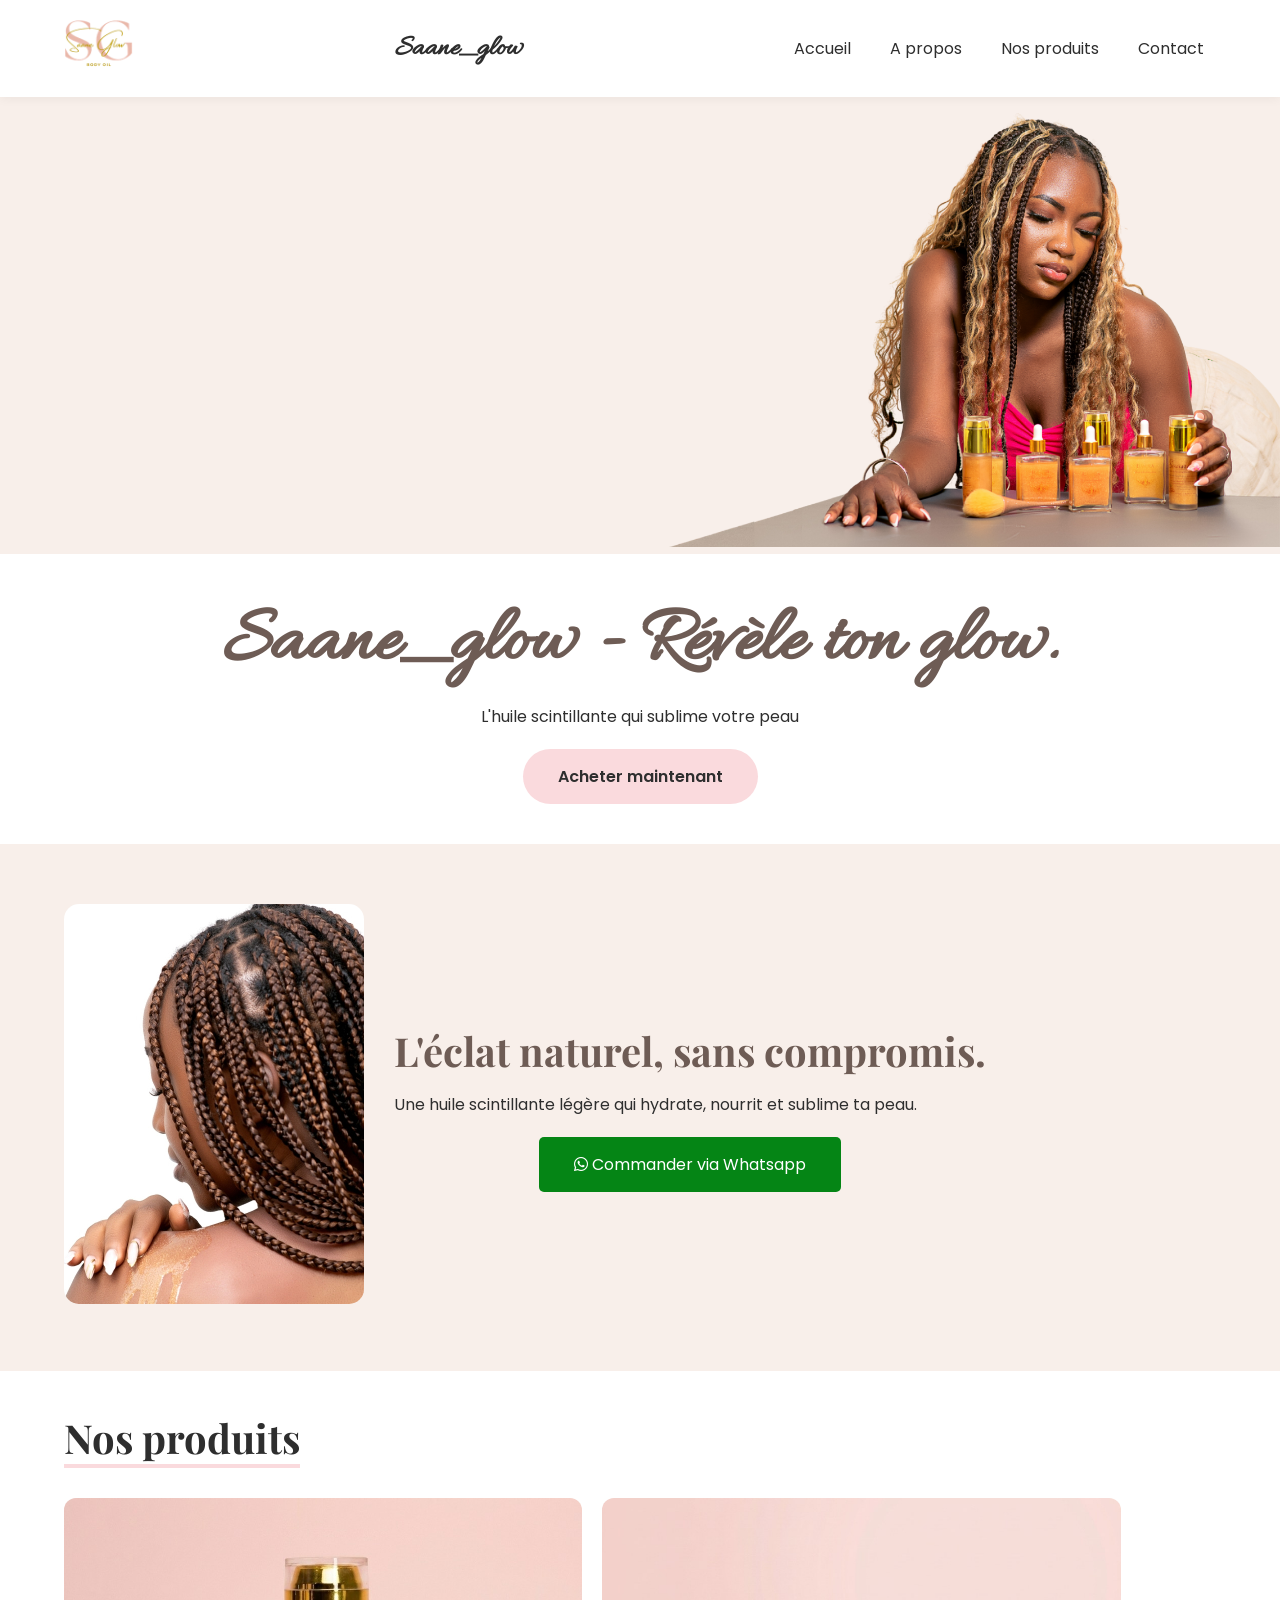
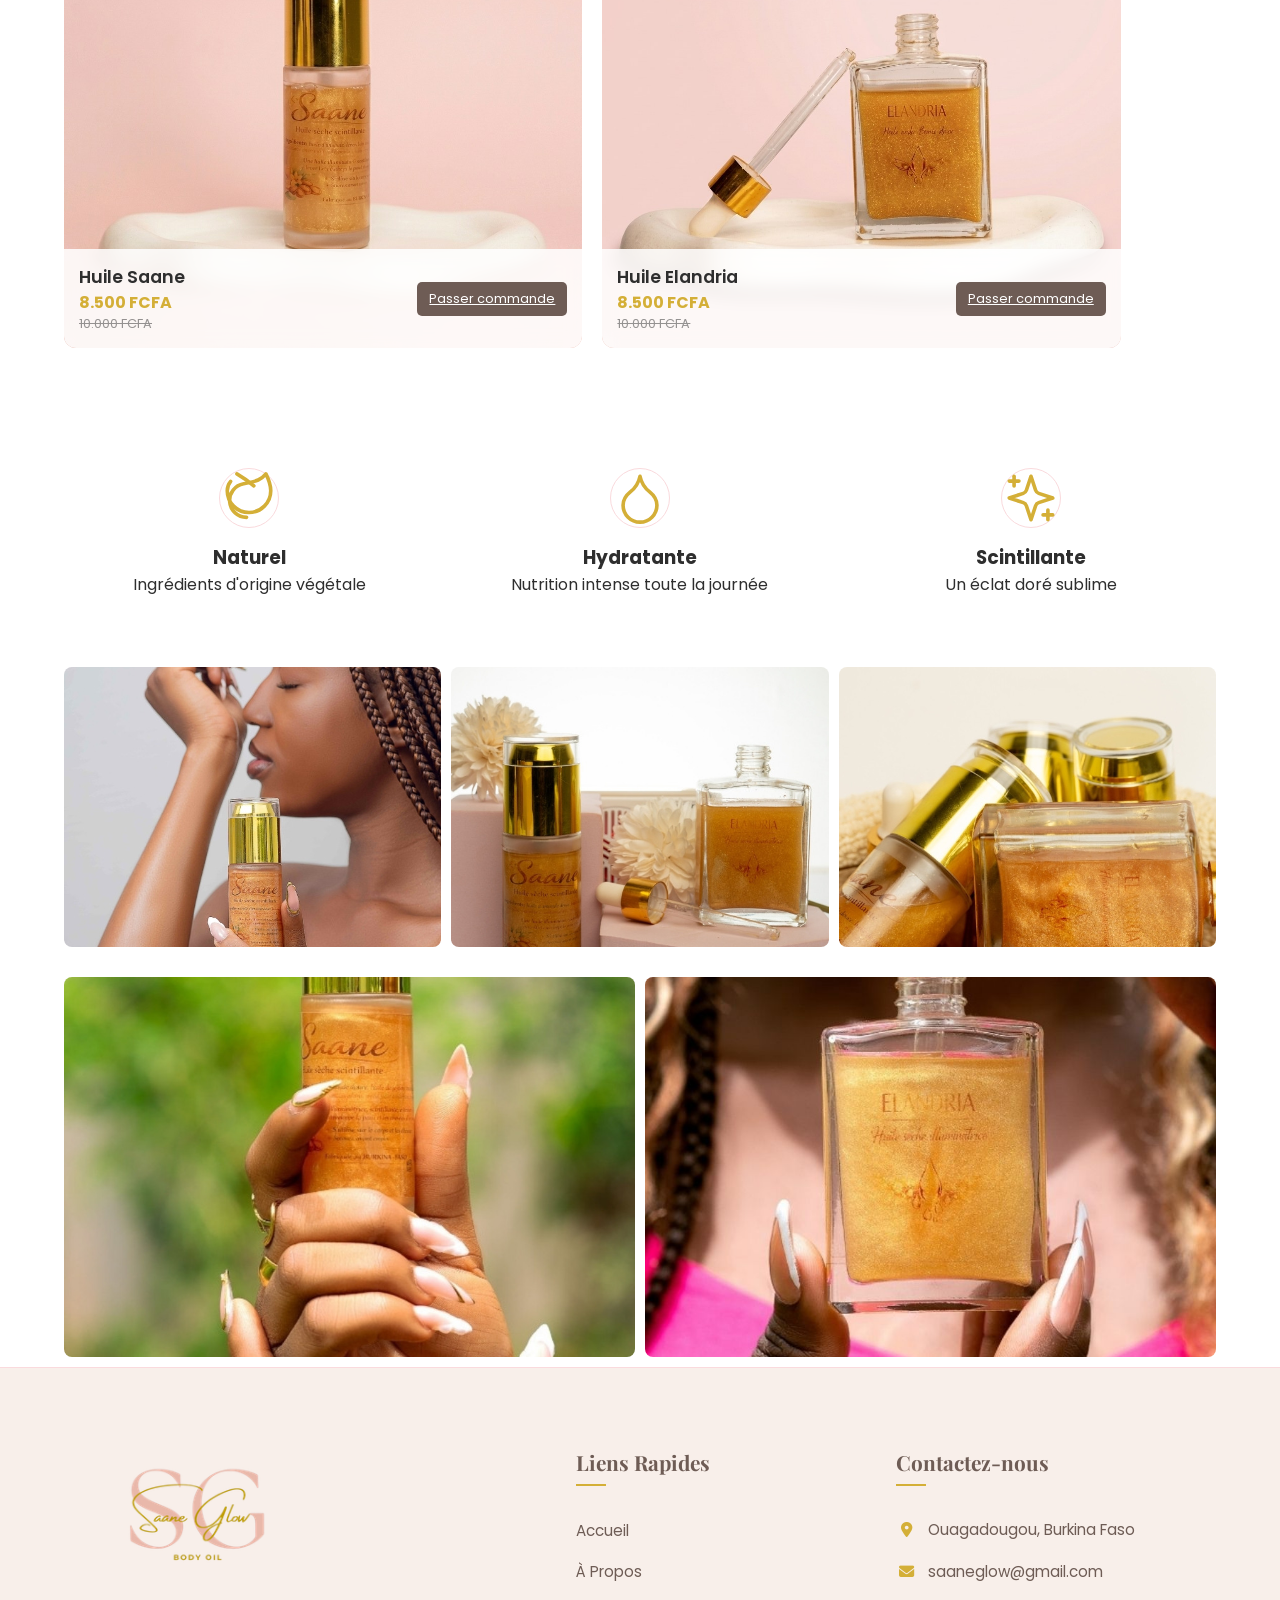
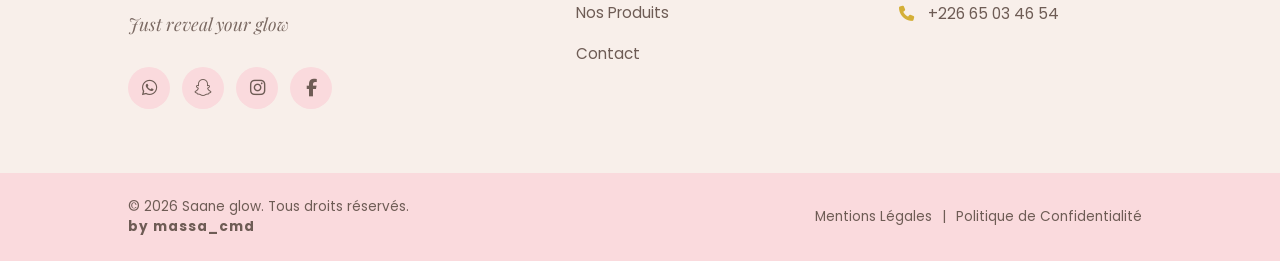
==== index.html @ 03436a35 "Add files via upload" ====
<!DOCTYPE html>
<html lang="fr">
<head>
    <meta charset="UTF-8">
    <meta name="viewport" content="width=device-width, initial-scale=1.0">
    <link rel="stylesheet" href="style.css">
    <meta name="description" content="Huile scintillante Saane Glow pour une peau lumineuse, hydratée et éclatante. Sublimez votre glow naturel dès aujourd’hui. Made in burkina">

    <link rel="preconnect" href="https://fonts.googleapis.com">
    <link rel="preconnect" href="https://fonts.gstatic.com" crossorigin>
    <link href="https://fonts.googleapis.com/css2?family=Allura&family=Playfair+Display:ital,wght@0,400..900;1,400..900&family=Poppins:ital,wght@0,100;0,200;0,300;0,400;0,500;0,600;0,700;0,800;0,900&display=swap" rel="stylesheet">
    <link rel="stylesheet" href="https://cdnjs.cloudflare.com/ajax/libs/font-awesome/6.7.2/css/all.min.css">
    
    <title>Saane Glow | Huile scintillante pour une peau lumineuse</title>
</head>
<body>
    <header>
        <div class="logo">
            <img src="images/logo-sng.png" alt="logo saane glow">
        </div>
        <span class="marque">Saane_glow</span>
        
        <input type="checkbox" id="menu-toggle" class="menu-checkbox">
        <label for="menu-toggle" class="burger-icon">
            <span></span>
            <span></span>
            <span></span>
        </label>

        <nav class="nav-menu">
            <ul>
                <li><a href="#">Accueil</a></li>
                <li><a href="#">A propos</a></li>
                <li><a href="#">Nos produits</a></li>
                <li><a href="#">Contact</a></li>
            </ul>
        </nav>
    </header>

    <main>
        <section class="hero">
            <div class="hero-image">
                <img src="images/banniere-pro-saane-glow.png" alt="Bannière Saane glow">
            </div>
            <div class="hero-text">
                <h1>Saane_glow - Révèle ton glow.</h1>
                <p>L'huile scintillante qui sublime votre peau</p>
                <a href="#" class="cta-btn">Acheter maintenant</a>
            </div>
        </section>

        <section class="intro">
            <div class="intro-image">
                <img src="images/huile-corps-glow-peau-dos.jpg" alt="Huile corps saane low">
            </div>
            <div class="intro-content">
                <h2>L'éclat naturel, sans compromis.</h2>
                <p>Une huile scintillante légère qui hydrate, nourrit et sublime ta peau.</p>
                <div class="cta-intro-containner">
                    <a href="#" class="cta-intro"><i class="fab fa-whatsapp"></i> Commander via Whatsapp</a>
                </div>
            </div>
        </section>

        <section class="products">
            <h2 class="sectiontitle">Nos produits</h2>
            <div class="productcontainner">
                <div class="productbox oneproduct">
                    <div class="details">
                        <div class="info1">
                            <p class="detailname">Huile Saane</p>
                            <div class="duo-price">
                                <p class="detailprice">8.500 FCFA</p>
                                <p class="reduc">10.000 FCFA</p>
                            </div>
                        </div>
                        <a href="#" class="info2">Passer commande</a>                            
                    </div>
                </div>
                <div class="productbox twoproduct">
                    <div class="details">
                        <div class="info1">
                            <p class="detailname">Huile Elandria</p>
                            <div class="duo-price elandriaprice">
                                <p class="detailprice">8.500 FCFA</p>
                                <p class="reduc">10.000 FCFA</p>
                            </div>
                        </div>
                        <a href="#" class="info2">Passer commande</a>                        
                    </div>
                </div>
            </div>
        </section>

        <section class="arguments">
            <div class="arg-item">
                <div class="icon-circle">
                    <svg viewBox="0 0 24 24" fill="none" stroke="#D4AF37" stroke-width="1.5" stroke-linecap="round" stroke-linejoin="round"><path d="M11 20A7 7 0 0 1 9.8 6.1C15.5 5 17 4.48 19 2c1 2 2 4.1 2 7a9 9 0 0 1-18 0c0-1.5.5-2.8 1.4-3.9"></path><path d="M7 2a45 45 0 0 1 7 5"></path></svg>
                </div>
                <h3>Naturel</h3>
                <p>Ingrédients d'origine végétale</p>
            </div>
            <div class="arg-item">
                <div class="icon-circle">
                    <svg viewBox="0 0 24 24" fill="none" stroke="#D4AF37" stroke-width="1.5" stroke-linecap="round" stroke-linejoin="round"><path d="M12 22a7 7 0 0 0 7-7c0-2-1-3.9-3-5.5s-3.5-4-4-6.5c-.5 2.5-2 4.9-4 6.5C6 11.1 5 13 5 15a7 7 0 0 0 7 7z"></path></svg>
                </div>
                <h3>Hydratante</h3>
                <p>Nutrition intense toute la journée</p>
            </div>
            <div class="arg-item">
                <div class="icon-circle">
                    <svg viewBox="0 0 24 24" fill="none" stroke="#D4AF37" stroke-width="1.5" stroke-linecap="round" stroke-linejoin="round"><path d="m12 3-1.912 5.813a2 2 0 0 1-1.275 1.275L3 12l5.813 1.912a2 2 0 0 1 1.275 1.275L12 21l1.912-5.813a2 2 0 0 1 1.275-1.275L21 12l-5.813-1.912a2 2 0 0 1-1.275-1.275L12 3Z"></path><path d="M5 3v4"></path><path d="M19 17v4"></path><path d="M3 5h4"></path><path d="M17 19h4"></path></svg>
                </div>
                <h3>Scintillante</h3>
                <p>Un éclat doré sublime</p>
            </div>
        </section>

        <section class="shoot">
            <div class="gridone">
                <div class="gf1"></div>
                <div class="gf2"></div>
                <div class="gf3"></div>
            </div>
            <div class="gridtwo">
                <div class="gs1"></div>
                <div class="gs2"></div>
            </div>
        </section>
    </main>

   <footer class="main-footer">
    <div class="footer-main">
        <div class="container footer-grid">
            
            <div class="footer-col footer-about containerabout">
                <img src="images/logo-sng.png" alt="Logo Saane glow" class="footer-logo">
                <p class="footer-tagline">Just reveal your glow</p>
                <div class="social-icons">
                   <a href="#" aria-label="WhatsApp"> <i class="fab fa-whatsapp"></i></a>
                   <a href="https://snapchat.com/add/USER" target="_blank" aria-label="Snapchat"><i class="fab fa-snapchat"></i></a>
                   <a href="https://instagram.com/USER" target="_blank" aria-label="Instagram"> <i class="fab fa-instagram"></i></a>
                   <a href="#" aria-label="Facebook"><i class="fab fa-facebook-f"></i></a>
                </div>
            </div>

            <div class="footer-col container-linkfooter">
                <h4>Liens Rapides</h4>
                <ul class="linkfooterm">
                    <li><a href="#">Accueil</a></li>
                    <li><a href="#">À Propos</a></li>
                    <li><a href="#">Nos Produits</a></li>
                    <li><a href="#">Contact</a></li>
                </ul>
            </div>

            <div class="footer-col container-contactfooter">
                <h4 class="contact-text">Contactez-nous</h4>
                <div class="contact-info">
                    <p><i class="fas fa-map-marker-alt"></i> Ouagadougou, Burkina Faso</p>
                    <p><i class="fas fa-envelope"></i> saaneglow@gmail.com</p>
                    <p><i class="fas fa-phone"></i> +226 65 03 46 54</p>
                </div>
            </div>
            
            </div>
            </div>

             <div class="footer-sub">
            <div class="container footer-sub-flex">
            <p>&copy; 2026 Saane glow. Tous droits réservés. <br> <span>by massa_cmd</span></p>
            <div class="footer-legal">
                <a href="#">Mentions Légales</a> | <a href="#">Politique de Confidentialité</a>
                </div>
            </div>
    </footer>
    </footer>
</body>
</html>
---- style.css ----
* {
    margin: 0;
    padding: 0;
    box-sizing: border-box;
}

html {
    scroll-behavior: smooth;
    overflow-x: hidden; /* Empêche le scroll horizontal parasite */
}

:root {
    --rose-primary-color: #FADADD;
    --beige-bg-color: #f8efea;
    --doré-luxe: #D4AF37;
    --brun-texte: #6E5C55;
    --noir-doux: #2E2E2E;
    --blanc: white;
    --blanc-transparent: rgba(255, 255, 255, 0.85);
}

body {
    font-family: 'Poppins', sans-serif;
    color: var(--noir-doux);
    background-color: var(--blanc);
}

/* ================= HEADER & MENU BURGER ================= */
header {
    display: flex;
    justify-content: space-between;
    align-items: center;
    padding: 10px 5%;
    background: var(--blanc);
    position: sticky;
    top: 0;
    z-index: 1000;
    box-shadow: 0 2px 10px rgba(0,0,0,0.05);
}

.logo img { width: 70px; }
.marque {
    font-size: clamp(1.2rem, 4vw, 1.8rem);
    font-family: "Allura", cursive;
    font-weight: 600;
}

/* Menu Desktop */
.nav-menu ul {
    display: flex;
    list-style: none;
    gap: 15px;
}

.nav-menu a {
    color: var(--noir-doux);
    text-decoration: none;
    font-weight: 400;
    padding: 8px 12px;
    transition: 0.3s;
}

.nav-menu a:hover { color: var(--doré-luxe); }

/* Toggle Burger (Caché sur Desktop) */
.menu-checkbox { display: none; }
.burger-icon {
    display: none;
    cursor: pointer;
    flex-direction: column;
    gap: 5px;
    z-index: 1100;
}
.burger-icon span {
    display: block;
    width: 25px;
    height: 3px;
    background: var(--brun-texte);
    transition: 0.3s;
}

/* ================= HERO SECTION ================= */
.hero { display: flex; flex-direction: column; }
.hero-image { background-color: var(--beige-bg-color); width: 100%; text-align: right; }
.hero-image img { max-width: 100%; height: auto; max-height: 450px; }

.hero-text {
    padding: 40px 5%;
    text-align: center;
}

.hero-text h1 {
    /* FORCE UNE LIGNE : Clamp ajuste la taille selon l'écran */
    font-size: clamp(1.8rem, 8vw, 5rem);
    font-family: "Allura", cursive;
    color: var(--brun-texte);
    white-space: nowrap; 
    margin-bottom: 10px;
}

.cta-btn {
    display: inline-block;
    background-color: var(--rose-primary-color);
    padding: 15px 35px;
    border-radius: 50px;
    text-decoration: none;
    color: var(--noir-doux);
    font-weight: 600;
    margin-top: 20px;
    transition: 0.3s;
}
.cta-btn:hover { transform: translateY(-3px); box-shadow: 0 5px 15px rgba(0,0,0,0.1); }

/* ================= INTRO (HELLO) SECTION ================= */
.intro {
    display: flex;
    flex-direction: row; /* Toujours en ligne */
    align-items: center;
    padding: 60px 5%;
    background-color: var(--beige-bg-color);
    gap: 30px;
}

.intro-image img {
    width: 100%;
    max-width: 400px;
    height: 400px;
    object-fit: cover;
    border-radius: 15px;
}

.intro-content h2 { font-family: 'Playfair Display'; font-size: clamp(1.2rem, 4vw, 2.5rem); margin-bottom: 15px; color: var(--brun-texte); }
.cta-intro {
    display: inline-block;
    background-color: var(--brun-texte);
    color: var(--blanc);
    padding: 15px 35px;
    text-decoration: none;
    border-radius: 5px;
    font-family: 'Poppins', sans-serif;
    margin-top: 20px;
}
.cta-intro-containner{
    display: flex;
    flex-direction: row;
    justify-content: center;
    align-items: center;
}
.cta-intro{
    background-color: #058515;
    display: inline-block;
    text-align: center;
}
/* ================= PRODUITS (STAY ON LINE) ================= */
.products { padding: 40px 5%; }
.sectiontitle { font-family: 'Playfair Display'; font-size: 2.5rem; margin-bottom: 30px; border-bottom: 4px solid var(--rose-primary-color); display: inline-block; }

.productcontainner {
    display: flex;
    flex-wrap: nowrap; /* INTERDIT LE RETOUR À LA LIGNE */
    gap: 20px;
    overflow-x: auto; /* Scroll horizontal si l'écran est trop petit */
    padding-bottom: 20px;
    scrollbar-width: none; /* Cache la barre sur Firefox */
}
.productcontainner::-webkit-scrollbar { display: none; } /* Cache la barre sur Chrome */

.productbox {
    flex: 0 0 45%; /* Prend 45% de la largeur pour qu'on en voit deux */
    min-width: 280px;
    height: 450px;
    background-size: cover;
    background-position: center;
    border-radius: 12px;
    position: relative;
    overflow: hidden;
}

.oneproduct { background-image: url("images/huile-seche-saane-scintillante.jpg"); }
.twoproduct { background-image: url("images/huile-elandria-parfum.jpg"); }

.details {
    position: absolute;
    bottom: 0;
    width: 100%;
    background: var(--blanc-transparent);
    backdrop-filter: blur(8px);
    padding: 15px;
    display: flex;
    justify-content: space-between;
    align-items: center;
}

.detailname { font-weight: 600; font-size: 1.1rem; }
.detailprice { color: var(--doré-luxe); font-weight: 700; }
.reduc { text-decoration: line-through; opacity: 0.5; font-size: 0.8rem; }

.info2 { background: var(--brun-texte); color: white; padding: 8px 12px; border-radius: 5px; font-size: 0.8rem; }

/* ================= ARGUMENTS ================= */
.arguments {
    display: grid;
    grid-template-columns: repeat(3, 1fr);
    gap: 20px;
    padding: 60px 5%;
    text-align: center;
}
.icon-circle { width: 60px; height: 60px; border: 1px solid var(--rose-primary-color); border-radius: 50%; display: flex; justify-content: center; align-items: center; margin: 0 auto 15px; }

/* ================= SHOOT GRIDS (KEEP ON LINE) ================= */
.gridone {
    display: grid;
    grid-template-columns: repeat(3, 1fr); /* 3 images sur la ligne */
    height: 300px;
    gap: 10px;
    padding: 10px 5%;
}
.gridone div { background-size: cover; background-position: center; border-radius: 8px; }
.gf1 { background-image: url('images/huile-parfum-glow-saane.jpg'); }
.gf2 { background-image: url('images/huile-lumineuse-duo.jpg'); }
.gf3 { background-image: url('images/huile-lumineuse-full.jpg'); }

.gridtwo {
    display: grid;
    grid-template-columns: repeat(2, 1fr); /* 2 images sur la ligne */
    height: 400px;
    gap: 10px;
    padding: 10px 5%;
    margin-top: 10px;
}
.gs1, .gs2 { background-size: cover; background-position: center; border-radius: 8px; }
.gs1 { background-image: url('images/huile-scintillante-saane-vf.jpg'); }
.gs2 { background-image: url('images/huile-femme-elandria.jpg'); }

/* ======================= STYLE DU FOOTER OPTIMISÉ ======================= */

.main-footer {
    border-top: 1px solid var(--rose-primary-color);
}

.footer-main {
    background-color: var(--beige-bg-color);
    color: var(--brun-texte);
    padding: 5rem 10% 4rem; /* Plus d'espace pour un look premium */
}

.footer-grid {
    display: grid;
    grid-template-columns: 1.5fr 1fr 1fr;
    gap: 4rem;
    max-width: 1200px;
    margin: 0 auto;
}

/* --- Colonne Logo & About --- */
.containerabout {
    display: flex;
    flex-direction: column;
    align-items: flex-start; /* Aligné à gauche pour le luxe */
    text-align: left;
}

.footer-logo {
    max-width: 140px;
    margin-bottom: 1.5rem;
    transition: transform 0.3s ease;
}

.footer-logo:hover {
    transform: scale(1.05);
}

.footer-tagline {
    font-family: 'Playfair Display', serif;
    font-style: italic;
    font-size: 1.1rem;
    margin-bottom: 2rem;
    opacity: 0.9;
}

/* --- Titres des colonnes --- */
.footer-col h4 {
    color: var(--brun-texte);
    font-family: 'Playfair Display', serif;
    font-size: 1.3rem;
    margin-bottom: 2rem;
    position: relative;
    padding-bottom: 10px;
    text-align: left; /* Aligné avec le contenu */
}

.footer-col h4::after {
    content: '';
    position: absolute;
    left: 0;
    bottom: 0;
    width: 30px;
    height: 2px;
    background-color: var(--doré-luxe);
}

/* --- Liens & Listes --- */
.footer-col ul {
    list-style: none;
}

.footer-col li {
    margin-bottom: 1rem;
}

.footer-col a {
    color: var(--brun-texte);
    text-decoration: none;
    font-size: 0.95rem;
    transition: all 0.3s ease;
    display: inline-block;
}

.footer-col a:hover {
    color: var(--doré-luxe);
    transform: translateX(5px); /* Glissement doux */
}

/* --- Infos de Contact --- */
.contact-info p {
    display: flex;
    align-items: center;
    gap: 12px;
    margin-bottom: 1.2rem;
    font-size: 0.95rem;
}

.contact-info i {
    color: var(--doré-luxe);
    width: 20px;
    text-align: center;
}

/* --- Icônes Réseaux Sociaux (Ton Rose Préféré) --- */
.social-icons {
    display: flex;
    gap: 12px;
}

.social-icons a {
    display: flex;
    justify-content: center;
    align-items: center;
    width: 42px;
    height: 42px;
    background-color: var(--rose-primary-color);
    border-radius: 50%;
    color: var(--brun-texte);
    font-size: 1.1rem;
    transition: all 0.4s cubic-bezier(0.175, 0.885, 0.32, 1.275);
}

.social-icons a:hover {
    background-color: var(--doré-luxe);
    color: white;
    transform: translateY(-5px) rotate(8deg);
    box-shadow: 0 5px 15px rgba(212, 175, 55, 0.3);
}

/* --- Sous-footer (Copyright) --- */
.footer-sub {
    background-color: var(--rose-primary-color);
    color: var(--brun-texte);
    padding: 1.5rem 10%;
    font-size: 0.85rem;
}

.footer-sub-flex {
    display: flex;
    justify-content: space-between;
    align-items: center;
    max-width: 1200px;
    margin: 0 auto;
}

.footer-sub span {
    font-weight: 700;
    letter-spacing: 1px;
}

.footer-legal{
    
    display: flex;
}

.footer-legal a {
    color: var(--brun-texte);
    text-decoration: none;
    margin: 0 10px;
    transition: opacity 0.3s;
}

.footer-legal a:hover {
    text-decoration: underline;
    opacity: 0.7;
}

/* ======================= RESPONSIVE ======================= */

@media (max-width: 992px) {
    .footer-grid {
        grid-template-columns: 1fr 1fr;
        gap: 3rem;
    }
}

@media (max-width: 768px) {
    .footer-main {
        padding: 4rem 5%;
    }
    
    .footer-grid {
        grid-template-columns: 1fr;
        text-align: center;
    }

    .containerabout, .footer-col h4 {
        align-items: center;
        text-align: center;
    }

    .footer-col h4::after {
        left: 50%;
        transform: translateX(-50%);
    }

    .social-icons {
        justify-content: center;
        margin-bottom: 2rem;
    }

    .contact-info p {
        justify-content: center;
    }

    .footer-sub-flex {
        flex-direction: column;
        gap: 1.5rem;
        text-align: center;
    }
}


/* ================= RESPONSIVE DESIGN ================= */
@media screen and (max-width: 768px) {
    /* Burger Menu Logic */
    .burger-icon { display: flex; }
    .nav-menu {
        position: fixed;
        top: 0;
        right: -100%;
        width: 70%;
        height: 100vh;
        background: var(--blanc-transparent);
        backdrop-filter: blur(15px);
        transition: 0.4s ease;
        padding-top: 100px;
    }
    .nav-menu ul { flex-direction: column; align-items: center; gap: 30px; }
    
    #menu-toggle:checked ~ .nav-menu { right: 0; }
    #menu-toggle:checked ~ .burger-icon span:nth-child(1) { transform: rotate(45deg) translate(5px, 6px); }
    #menu-toggle:checked ~ .burger-icon span:nth-child(2) { opacity: 0; }
    #menu-toggle:checked ~ .burger-icon span:nth-child(3) { transform: rotate(-45deg) translate(5px, -7px); }

    /* Ajustements mobile forcés */
    .intro { flex-direction: column; text-align: center; }
    .gridone { height: 150px; } /* Plus petit sur mobile pour garder la ligne */
    .gridtwo { height: 250px; }
    .productbox { flex: 0 0 80%; } /* Un peu plus large pour le confort du scroll */
    .footer-grid { grid-template-columns: 1fr; }
}

/* LINK */
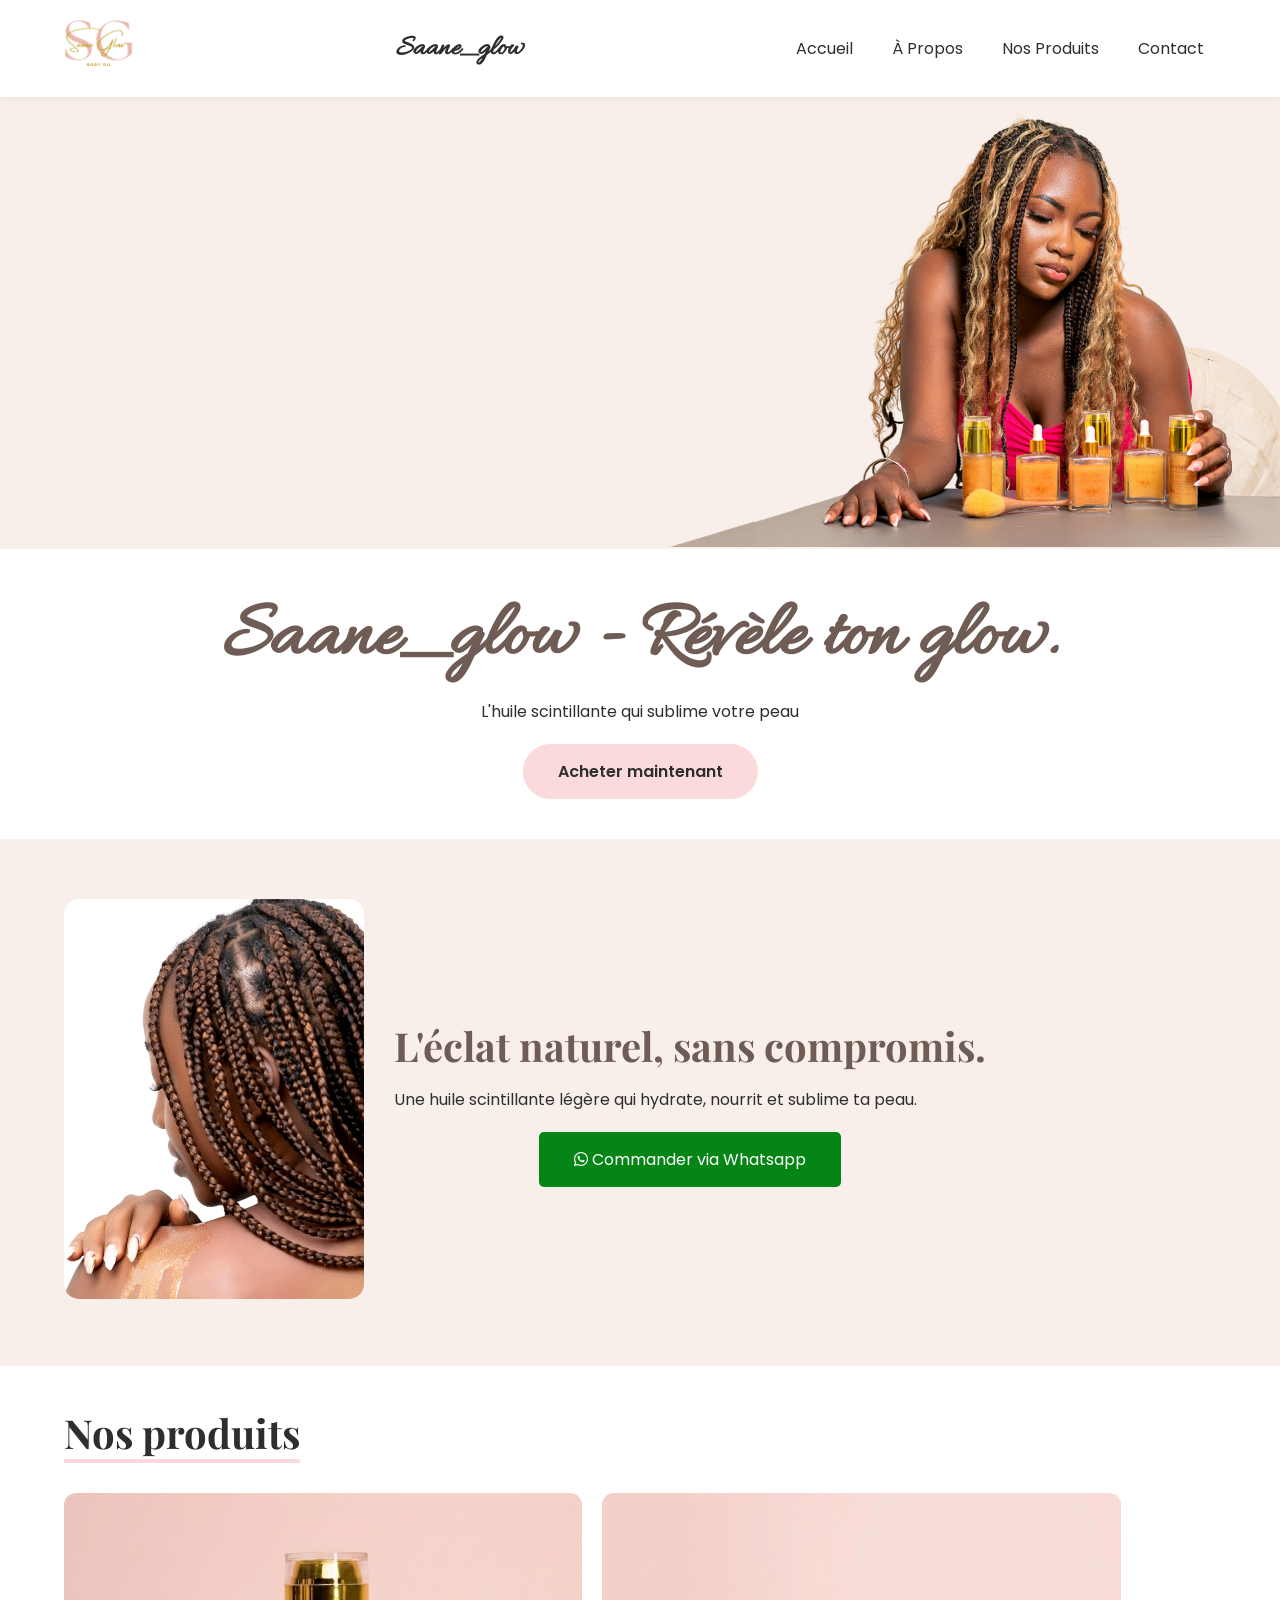
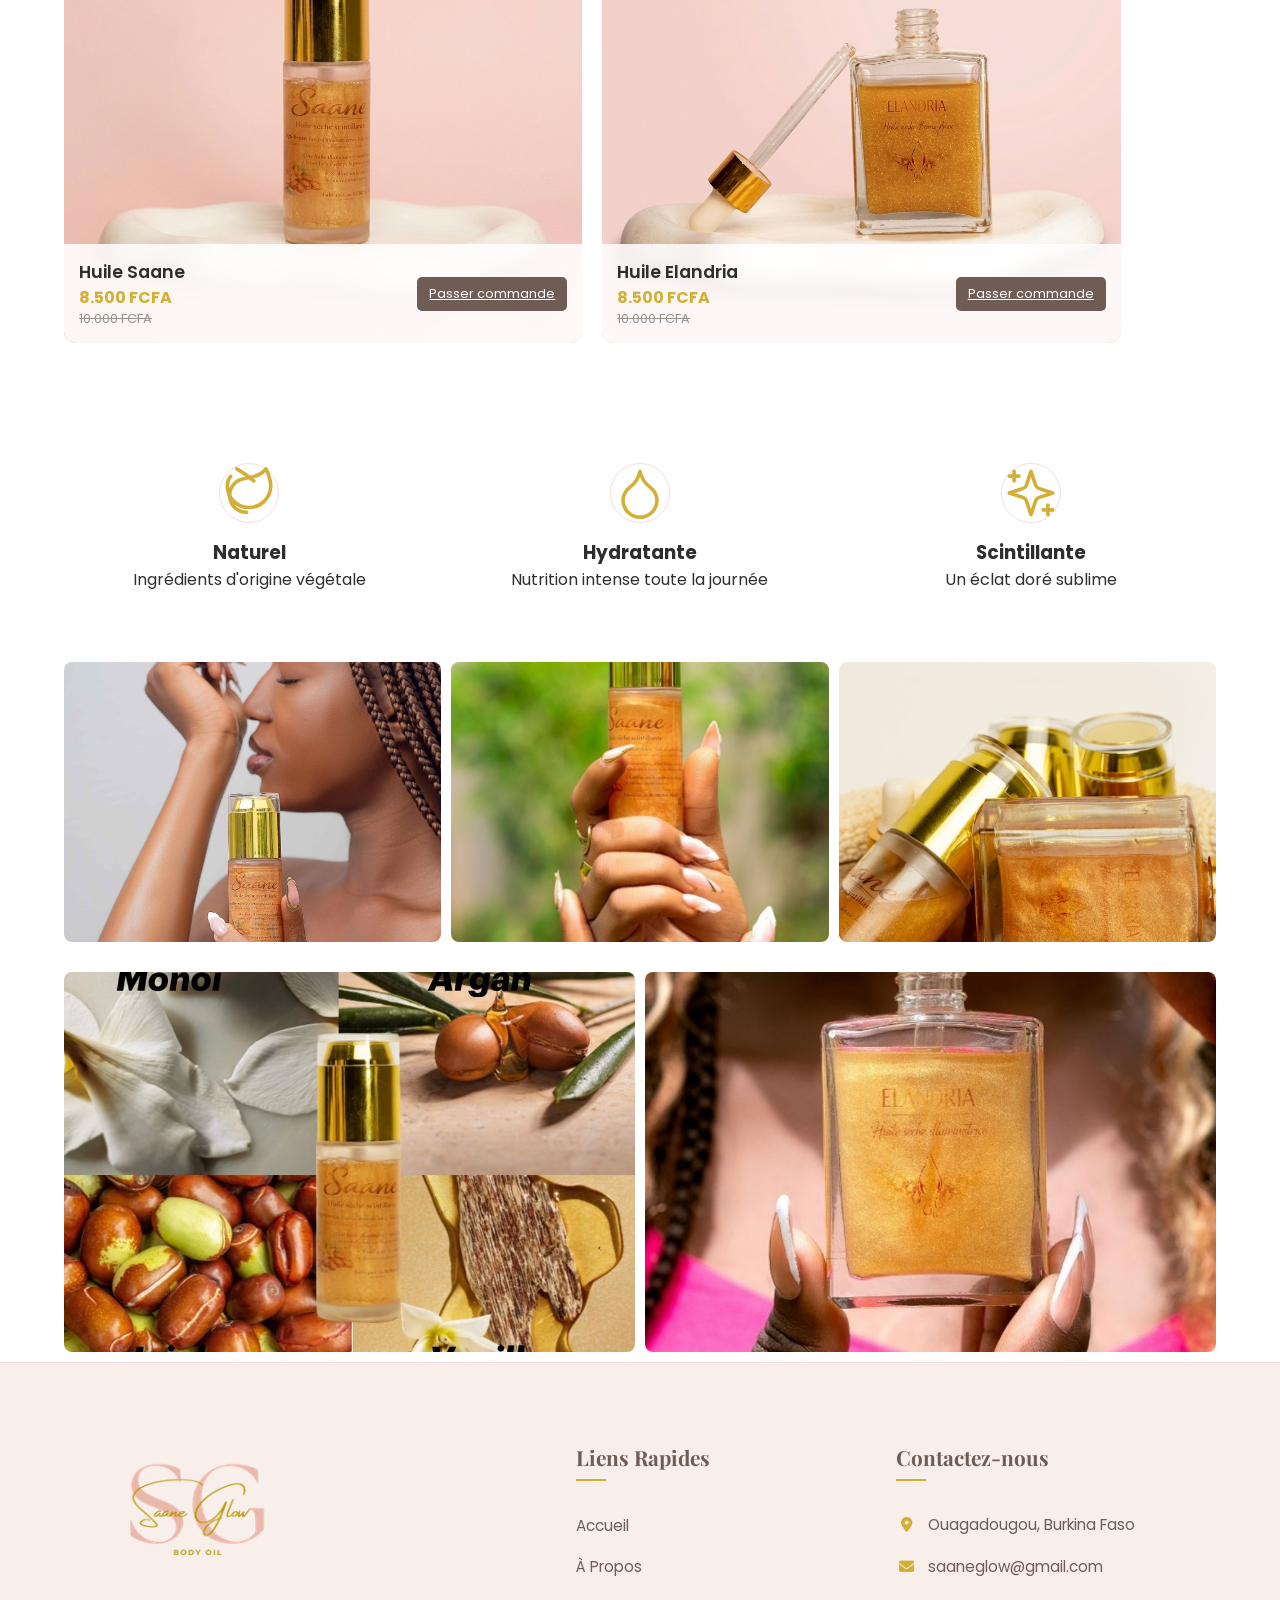
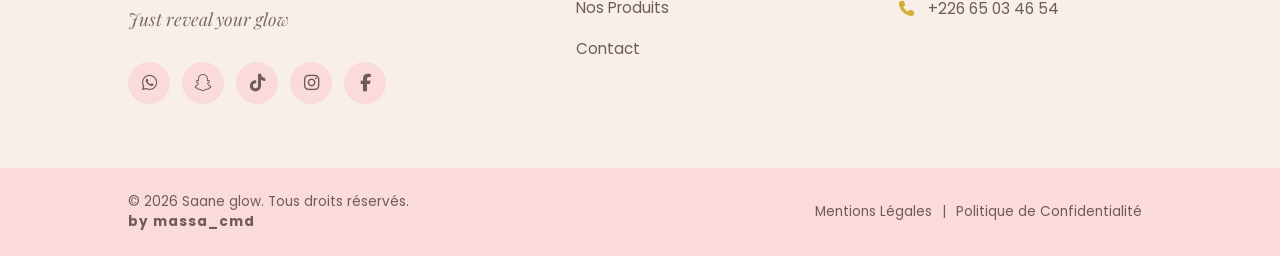
==== commit 31047488: "Add files via upload" ====
--- a/index.html
+++ b/index.html
@@ -29,10 +29,10 @@
 
         <nav class="nav-menu">
             <ul>
-                <li><a href="#">Accueil</a></li>
-                <li><a href="#">A propos</a></li>
-                <li><a href="#">Nos produits</a></li>
-                <li><a href="#">Contact</a></li>
+                <li><a href="index.html">Accueil</a></li>
+                <li><a href="a-propos.html">À Propos</a></li>
+                <li><a href="#product">Nos Produits</a></li>
+                <li><a href="contact.html">Contact</a></li>
             </ul>
         </nav>
     </header>
@@ -45,7 +45,7 @@
             <div class="hero-text">
                 <h1>Saane_glow - Révèle ton glow.</h1>
                 <p>L'huile scintillante qui sublime votre peau</p>
-                <a href="#" class="cta-btn">Acheter maintenant</a>
+                <a href="https://wa.me/22665034654" class="cta-btn">Acheter maintenant</a>
             </div>
         </section>
 
@@ -57,12 +57,12 @@
                 <h2>L'éclat naturel, sans compromis.</h2>
                 <p>Une huile scintillante légère qui hydrate, nourrit et sublime ta peau.</p>
                 <div class="cta-intro-containner">
-                    <a href="#" class="cta-intro"><i class="fab fa-whatsapp"></i> Commander via Whatsapp</a>
+                    <a href="https://wa.me/22665034654" class="cta-intro"><i class="fab fa-whatsapp"></i> Commander via Whatsapp</a>
                 </div>
             </div>
         </section>
 
-        <section class="products">
+        <section id="product" class="products">
             <h2 class="sectiontitle">Nos produits</h2>
             <div class="productcontainner">
                 <div class="productbox oneproduct">
@@ -74,7 +74,7 @@
                                 <p class="reduc">10.000 FCFA</p>
                             </div>
                         </div>
-                        <a href="#" class="info2">Passer commande</a>                            
+                        <a href="https://wa.me/22665034654" class="info2">Passer commande</a>                            
                     </div>
                 </div>
                 <div class="productbox twoproduct">
@@ -86,7 +86,7 @@
                                 <p class="reduc">10.000 FCFA</p>
                             </div>
                         </div>
-                        <a href="#" class="info2">Passer commande</a>                        
+                        <a href="https://wa.me/22665034654" class="info2">Passer commande</a>                        
                     </div>
                 </div>
             </div>
@@ -137,20 +137,22 @@
                 <img src="images/logo-sng.png" alt="Logo Saane glow" class="footer-logo">
                 <p class="footer-tagline">Just reveal your glow</p>
                 <div class="social-icons">
-                   <a href="#" aria-label="WhatsApp"> <i class="fab fa-whatsapp"></i></a>
-                   <a href="https://snapchat.com/add/USER" target="_blank" aria-label="Snapchat"><i class="fab fa-snapchat"></i></a>
-                   <a href="https://instagram.com/USER" target="_blank" aria-label="Instagram"> <i class="fab fa-instagram"></i></a>
-                   <a href="#" aria-label="Facebook"><i class="fab fa-facebook-f"></i></a>
+                   <a href="https://wa.me/22665034654" aria-label="WhatsApp"> <i class="fab fa-whatsapp"></i></a>
+                   <a href="https://www.snapchat.com/@saane_glow?share_id=n48HttEKRTOkbrfuZtwmNQ&locale=en_BF" target="_blank" aria-label="Snapchat"><i class="fab fa-snapchat"></i></a>
+                   <a href="https://www.tiktok.com/@saane_glow?_r=1&_t=ZS-95i4dYprGNx" target="_blank" rel="noopener" aria-label="TikTok"><i class="fab fa-tiktok"></i></a>
+                   <a href="https://www.instagram.com/saane_glow?igsh=bmw1cWc5bmdocnE5&utm_source=qr" target="_blank" aria-label="Instagram"> <i class="fab fa-instagram"></i></a>
+                   <a href="https://www.facebook.com/profile.php?id=61573241674359" aria-label="Facebook"><i class="fab fa-facebook-f"></i></a>
+
                 </div>
             </div>
 
             <div class="footer-col container-linkfooter">
                 <h4>Liens Rapides</h4>
                 <ul class="linkfooterm">
-                    <li><a href="#">Accueil</a></li>
-                    <li><a href="#">À Propos</a></li>
-                    <li><a href="#">Nos Produits</a></li>
-                    <li><a href="#">Contact</a></li>
+                    <li><a href="index.html">Accueil</a></li>
+                    <li><a href="a-propos.html">À Propos</a></li>
+                    <li><a href="#product">Nos Produits</a></li>
+                    <li><a href="contact.html">Contact</a></li>
                 </ul>
             </div>
 
@@ -174,6 +176,5 @@
                 </div>
             </div>
     </footer>
-    </footer>
 </body>
 </html>
--- a/style.css
+++ b/style.css
@@ -217,7 +217,7 @@
 }
 .gridone div { background-size: cover; background-position: center; border-radius: 8px; }
 .gf1 { background-image: url('images/huile-parfum-glow-saane.jpg'); }
-.gf2 { background-image: url('images/huile-lumineuse-duo.jpg'); }
+.gf2 { background-image: url('images/huile-scintillante-saane-vf.jpg'); }
 .gf3 { background-image: url('images/huile-lumineuse-full.jpg'); }
 
 .gridtwo {
@@ -229,7 +229,7 @@
     margin-top: 10px;
 }
 .gs1, .gs2 { background-size: cover; background-position: center; border-radius: 8px; }
-.gs1 { background-image: url('images/huile-scintillante-saane-vf.jpg'); }
+.gs1 { background-image: url('images/composition-huile-saane.jpeg'); }
 .gs2 { background-image: url('images/huile-femme-elandria.jpg'); }
 
 /* ======================= STYLE DU FOOTER OPTIMISÉ ======================= */
@@ -477,3 +477,277 @@
 }
 
 /* LINK */
+
+/* ================= PAGE CONTACT ================= */
+
+.contact-hero {
+    background-color: var(--beige-bg-color);
+    padding: 80px 5%;
+    text-align: center;
+}
+
+.contact-hero h1 {
+    font-family: 'Allura', cursive;
+    font-size: 4rem;
+    color: var(--brun-texte);
+    margin-bottom: 10px;
+}
+
+.contact-hero p {
+    font-family: 'Playfair Display', serif;
+    font-style: italic;
+    color: var(--noir-doux);
+    opacity: 0.8;
+}
+
+.contact-container {
+    display: grid;
+    grid-template-columns: 1.2fr 0.8fr;
+    gap: 50px;
+    padding: 80px 10%;
+    max-width: 1200px;
+    margin: 0 auto;
+}
+
+/* --- Style du Formulaire --- */
+.contact-form h2 {
+    font-family: 'Playfair Display', serif;
+    color: var(--brun-texte);
+    margin-bottom: 30px;
+    font-size: 2rem;
+}
+
+.input-group {
+    margin-bottom: 20px;
+}
+
+.input-group input, 
+.input-group textarea {
+    width: 100%;
+    padding: 15px;
+    border: 1px solid rgba(110, 92, 85, 0.2);
+    background-color: #fff;
+    font-family: 'Poppins', sans-serif;
+    border-radius: 8px;
+    outline: none;
+    transition: all 0.3s ease;
+}
+
+.input-group input:focus, 
+.input-group textarea:focus {
+    border-color: var(--doré-luxe);
+    box-shadow: 0 0 8px var(--rose-primary-color);
+}
+
+.submit-btn {
+    background-color: var(--brun-texte);
+    color: white;
+    padding: 15px 40px;
+    border: none;
+    border-radius: 50px;
+    font-family: 'Poppins', sans-serif;
+    font-weight: 600;
+    cursor: pointer;
+    transition: all 0.3s ease;
+}
+
+.submit-btn:hover {
+    background-color: var(--doré-luxe);
+    transform: translateY(-3px);
+    box-shadow: 0 5px 15px rgba(0,0,0,0.1);
+}
+
+/* --- Panneau d'informations --- */
+.contact-info-panel {
+    display: flex;
+    flex-direction: column;
+    gap: 30px;
+}
+
+.info-card {
+    background: var(--beige-bg-color);
+    padding: 20px;
+    border-radius: 12px;
+    text-align: center;
+    transition: transform 0.3s ease;
+}
+
+.info-card:hover {
+    transform: scale(1.02);
+}
+
+.info-card i {
+    font-size: 1.5rem;
+    color: var(--doré-luxe);
+    margin-bottom: 10px;
+}
+
+.info-card h3 {
+    font-size: 0.9rem;
+    text-transform: uppercase;
+    letter-spacing: 1px;
+    margin-bottom: 5px;
+}
+
+.contact-image-deco img {
+    width: 100%;
+    border-radius: 12px;
+    margin-top: 20px;
+    height: 200px;
+    object-fit: cover;
+    filter: sepia(20%);
+}
+
+/* ================= RESPONSIVE CONTACT ================= */
+
+@media (max-width: 992px) {
+    .contact-container {
+        grid-template-columns: 1fr;
+        padding: 50px 5%;
+    }
+    
+    .contact-hero h1 {
+        font-size: 3rem;
+    }
+}
+
+/* ================= PAGE À PROPOS ================= */
+
+.about-hero {
+    height: 60vh;
+    background: linear-gradient(rgba(0,0,0,0.2), rgba(0,0,0,0.2)), url('images/huile-parfum-glow-saane.jpg') center/cover;
+    display: flex;
+    flex-direction: column;
+    justify-content: center;
+    align-items: center;
+    color: white;
+    text-align: center;
+}
+
+.about-hero h1 {
+    font-family: 'Allura', cursive;
+    font-size: 5rem;
+}
+
+.subtitle {
+    font-family: 'Playfair Display', serif;
+    font-size: 1.2rem;
+    letter-spacing: 2px;
+}
+
+/* --- Section Story --- */
+.story-section {
+    display: flex;
+    align-items: center;
+    gap: 80px;
+    padding: 100px 10%;
+}
+
+.story-content { flex: 1; }
+.story-image { flex: 1; }
+
+.story-image img {
+    width: 100%;
+    border-radius: 15px;
+    box-shadow: 20px 20px 0px var(--rose-primary-color);
+}
+
+.tag {
+    color: var(--doré-luxe);
+    text-transform: uppercase;
+    font-size: 0.8rem;
+    letter-spacing: 3px;
+    font-weight: 600;
+}
+
+.story-content h2 {
+    font-family: 'Playfair Display', serif;
+    font-size: 2.5rem;
+    margin: 15px 0 25px;
+}
+
+.personal-note {
+    margin-top: 40px;
+    padding-left: 20px;
+    border-left: 3px solid var(--doré-luxe);
+    font-style: italic;
+}
+
+/* --- Section Valeurs --- */
+.values-section {
+    background-color: var(--beige-bg-color);
+    padding: 100px 10%;
+    text-align: center;
+}
+
+.section-title {
+    font-family: 'Playfair Display', serif;
+    font-size: 2.2rem;
+    margin-bottom: 60px;
+}
+
+.values-grid {
+    display: grid;
+    grid-template-columns: repeat(auto-fit, minmax(200px, 1fr));
+    gap: 40px;
+}
+
+.value-item i {
+    font-size: 2rem;
+    color: var(--doré-luxe);
+    margin-bottom: 20px;
+}
+
+.value-item h4 {
+    margin-bottom: 10px;
+    font-family: 'Playfair Display', serif;
+}
+
+/* --- Section Rituel --- */
+.ritual-section {
+    display: flex;
+    flex-direction: row-reverse;
+    align-items: center;
+    gap: 80px;
+    padding: 100px 10%;
+}
+
+.ritual-image img {
+    width: 100%;
+    border-radius: 50% 50% 0 0; /* Forme élégante en arche */
+}
+
+.tips-list {
+    list-style: none;
+    margin: 25px 0;
+}
+
+.tips-list li {
+    margin-bottom: 15px;
+    display: flex;
+    align-items: center;
+    gap: 10px;
+}
+
+.tips-list i { color: var(--doré-luxe); }
+
+/* --- Responsive --- */
+@media (max-width: 768px) {
+    .story-section, .ritual-section {
+        flex-direction: column;
+        padding: 60px 5%;
+        text-align: center;
+    }
+    
+    .about-hero h1 { font-size: 3.5rem; }
+    
+    .personal-note { border-left: none; border-top: 3px solid var(--doré-luxe); padding: 20px 0; }
+}
+
+
+
+
+.hero-image img {
+    
+    margin-bottom: -5px; /* Grignote le décalage pour une fusion totale */
+}
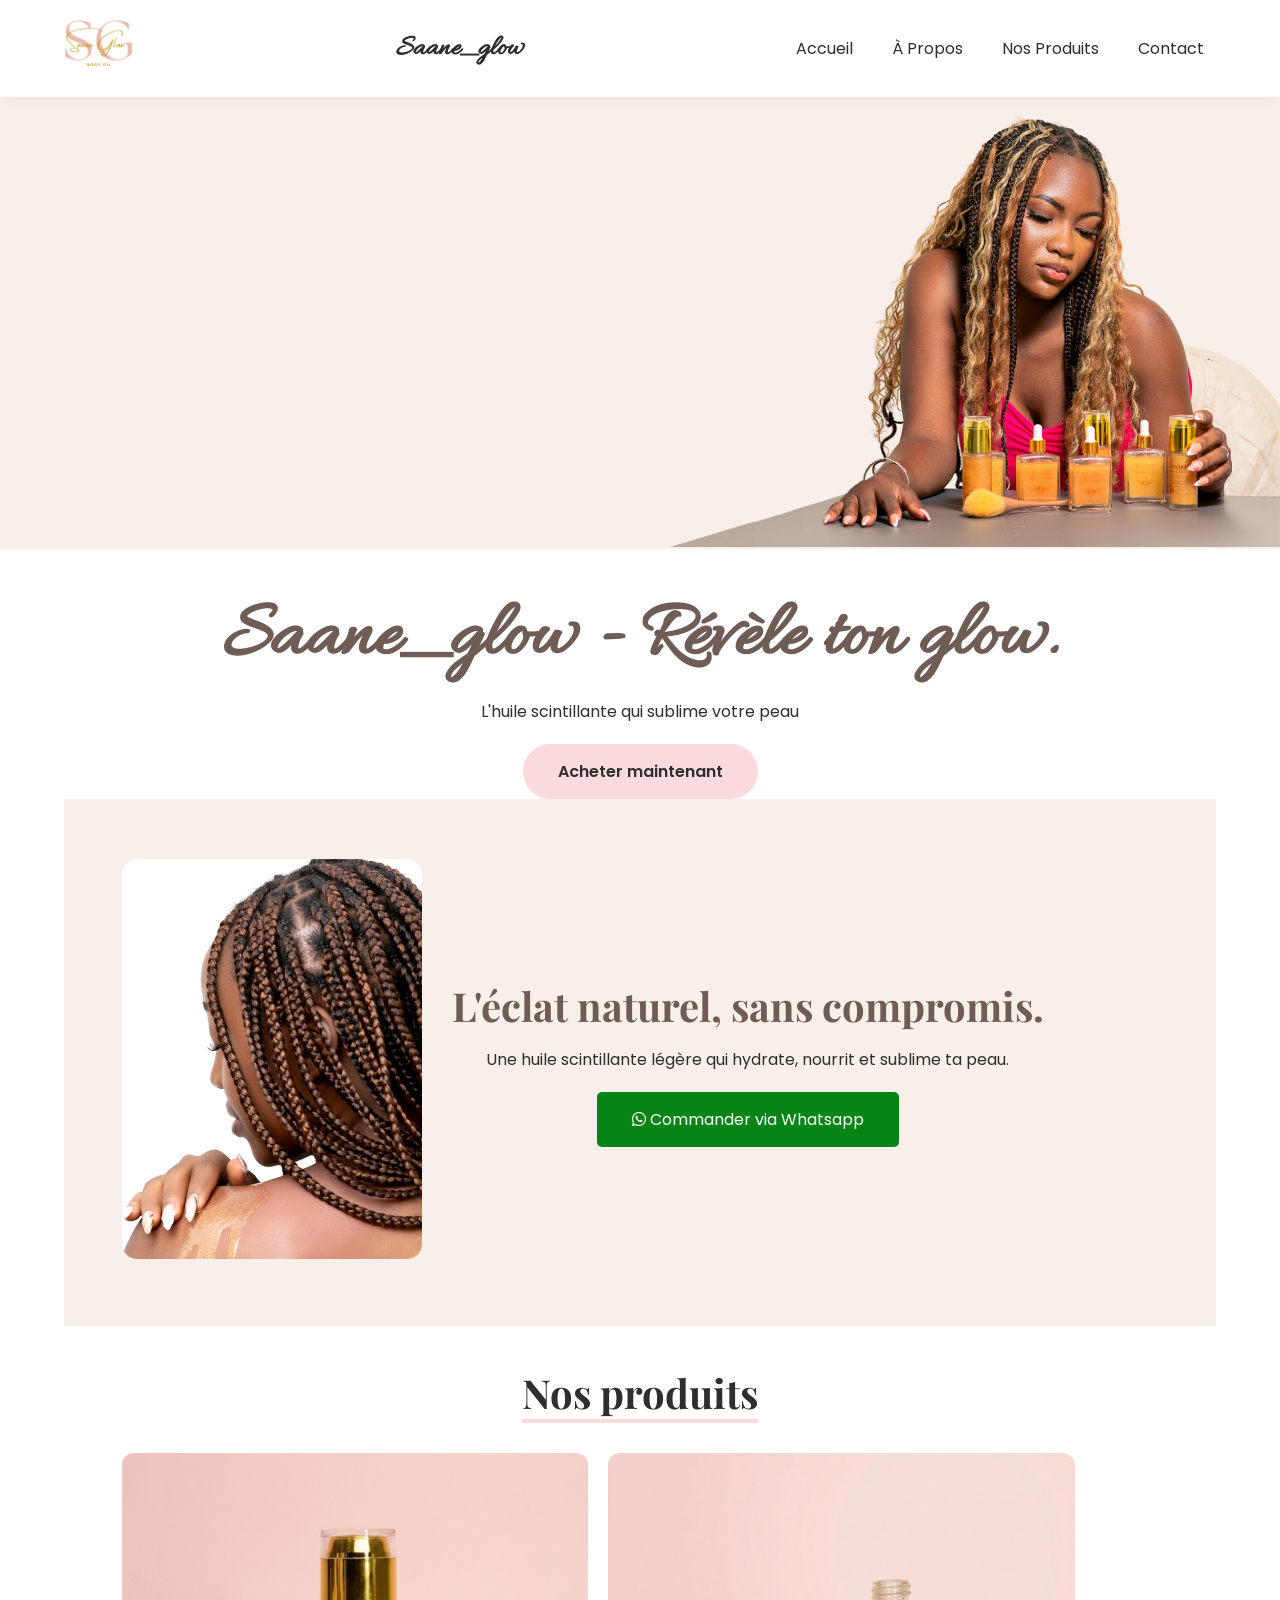
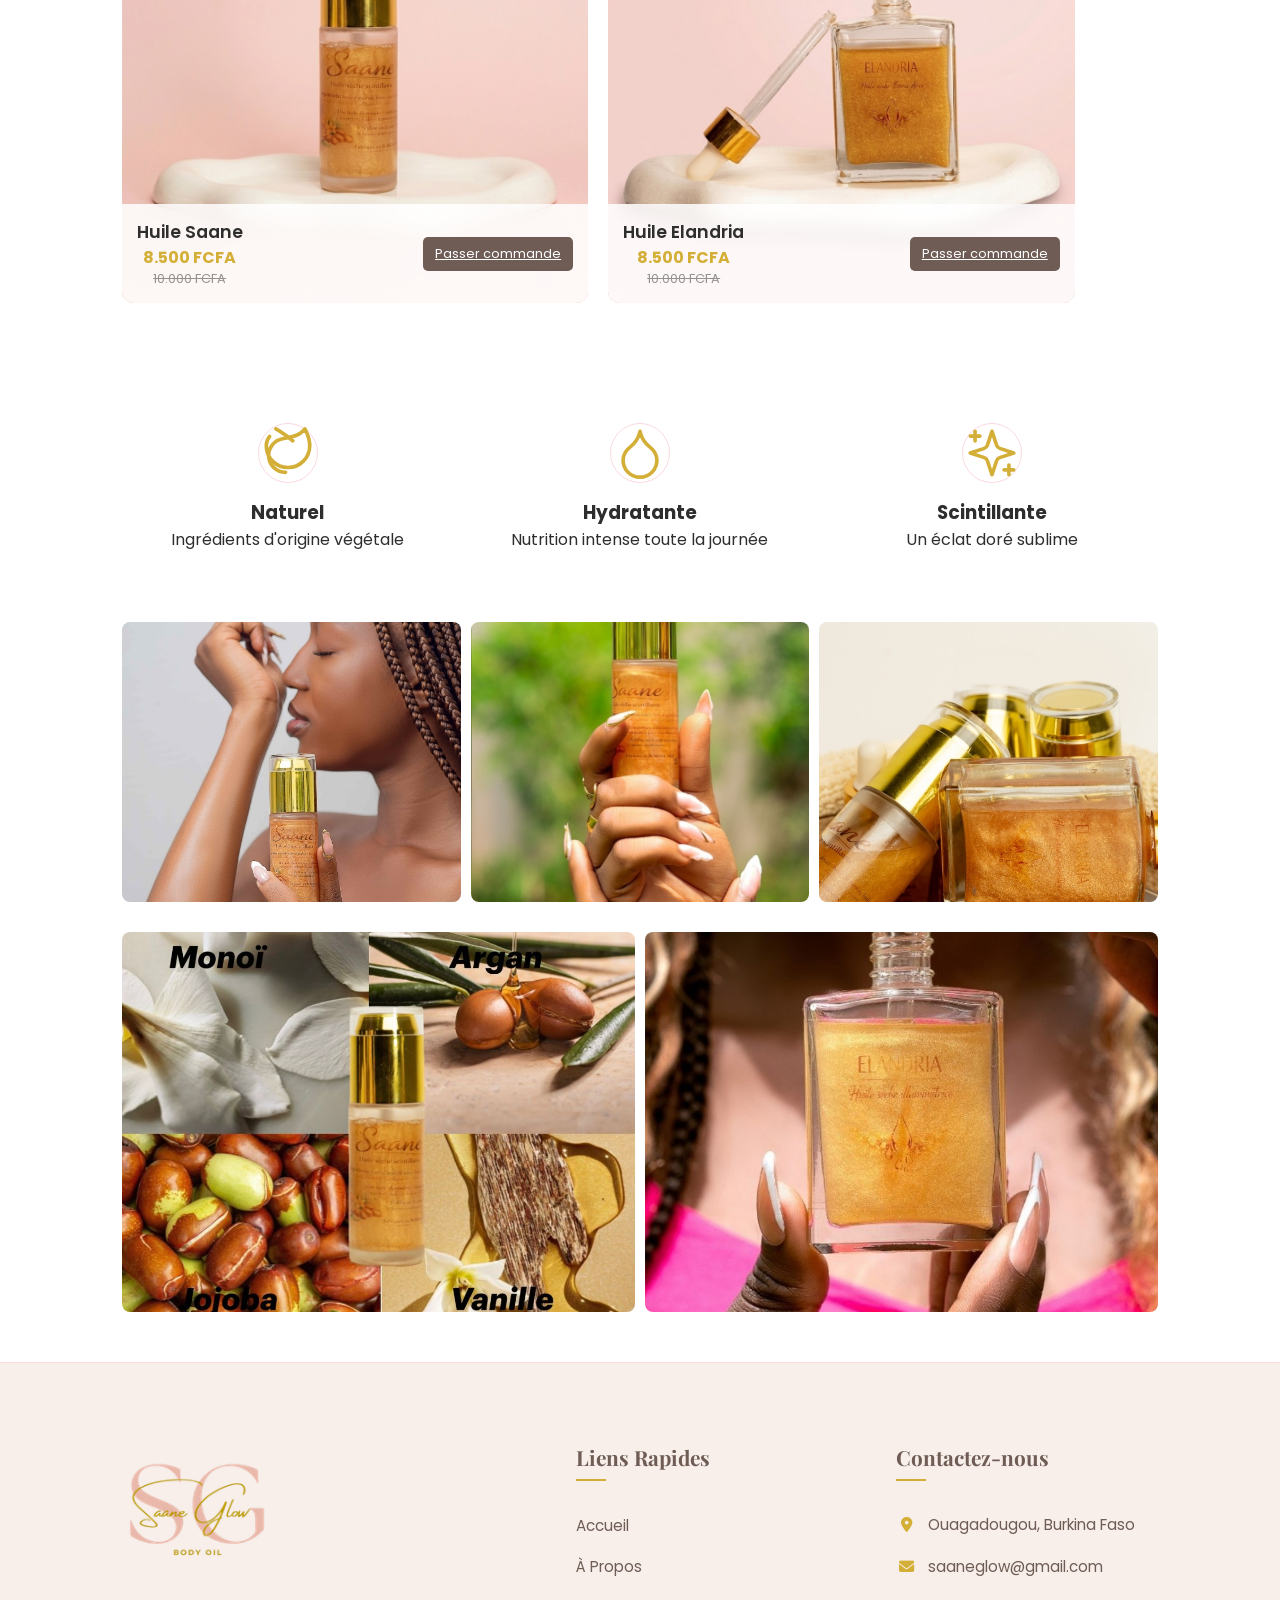
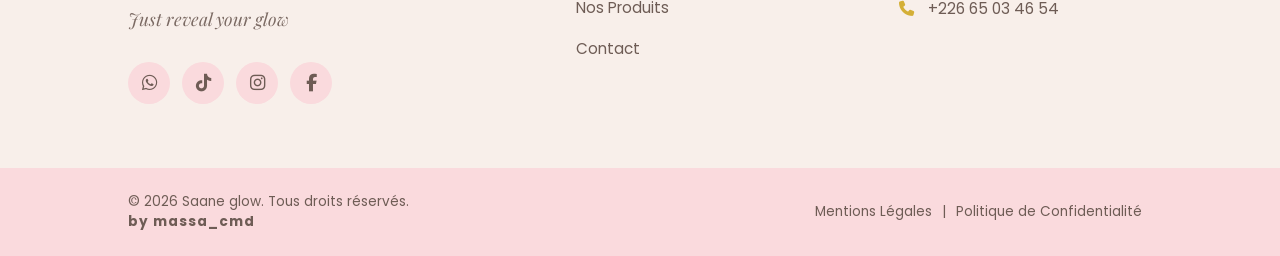
==== commit 4e70e0ea: "Add files via upload" ====
--- a/index.html
+++ b/index.html
@@ -45,10 +45,7 @@
             <div class="hero-text">
                 <h1>Saane_glow - Révèle ton glow.</h1>
                 <p>L'huile scintillante qui sublime votre peau</p>
-                <a href="https://wa.me/22665034654" class="cta-btn">Acheter maintenant</a>
-            </div>
-        </section>
-
+                <a href="whatsapp://send?phone=22665034654&text=Bonjour%20Saane%20Glow,%20je%20souhaite%20passer%20commande" class="cta-btn">Acheter maintenant</a>
         <section class="intro">
             <div class="intro-image">
                 <img src="images/huile-corps-glow-peau-dos.jpg" alt="Huile corps saane low">
@@ -57,7 +54,7 @@
                 <h2>L'éclat naturel, sans compromis.</h2>
                 <p>Une huile scintillante légère qui hydrate, nourrit et sublime ta peau.</p>
                 <div class="cta-intro-containner">
-                    <a href="https://wa.me/22665034654" class="cta-intro"><i class="fab fa-whatsapp"></i> Commander via Whatsapp</a>
+                    <a href="whatsapp://send?phone=22665034654&text=Bonjour%20Saane%20Glow,%20je%20souhaite%20passer%20commande" class="cta-intro"><i class="fab fa-whatsapp"></i> Commander via Whatsapp</a>
                 </div>
             </div>
         </section>
@@ -74,7 +71,7 @@
                                 <p class="reduc">10.000 FCFA</p>
                             </div>
                         </div>
-                        <a href="https://wa.me/22665034654" class="info2">Passer commande</a>                            
+                        <a href="whatsapp://send?phone=22665034654&text=Bonjour%20Saane%20Glow,%20je%20souhaite%20passer%20commande" class="info2">Passer commande</a>                            
                     </div>
                 </div>
                 <div class="productbox twoproduct">
@@ -86,7 +83,7 @@
                                 <p class="reduc">10.000 FCFA</p>
                             </div>
                         </div>
-                        <a href="https://wa.me/22665034654" class="info2">Passer commande</a>                        
+                        <a href="whatsapp://send?phone=22665034654&text=Bonjour%20Saane%20Glow,%20je%20souhaite%20passer%20commande" class="info2">Passer commande</a>                        
                     </div>
                 </div>
             </div>
@@ -138,7 +135,6 @@
                 <p class="footer-tagline">Just reveal your glow</p>
                 <div class="social-icons">
                    <a href="https://wa.me/22665034654" aria-label="WhatsApp"> <i class="fab fa-whatsapp"></i></a>
-                   <a href="https://www.snapchat.com/@saane_glow?share_id=n48HttEKRTOkbrfuZtwmNQ&locale=en_BF" target="_blank" aria-label="Snapchat"><i class="fab fa-snapchat"></i></a>
                    <a href="https://www.tiktok.com/@saane_glow?_r=1&_t=ZS-95i4dYprGNx" target="_blank" rel="noopener" aria-label="TikTok"><i class="fab fa-tiktok"></i></a>
                    <a href="https://www.instagram.com/saane_glow?igsh=bmw1cWc5bmdocnE5&utm_source=qr" target="_blank" aria-label="Instagram"> <i class="fab fa-instagram"></i></a>
                    <a href="https://www.facebook.com/profile.php?id=61573241674359" aria-label="Facebook"><i class="fab fa-facebook-f"></i></a>
--- a/style.css
+++ b/style.css
@@ -750,4 +750,7 @@
 .hero-image img {
     
     margin-bottom: -5px; /* Grignote le décalage pour une fusion totale */
-}+}
+
+.linkwa{
+    color: var(--noir-doux);}
